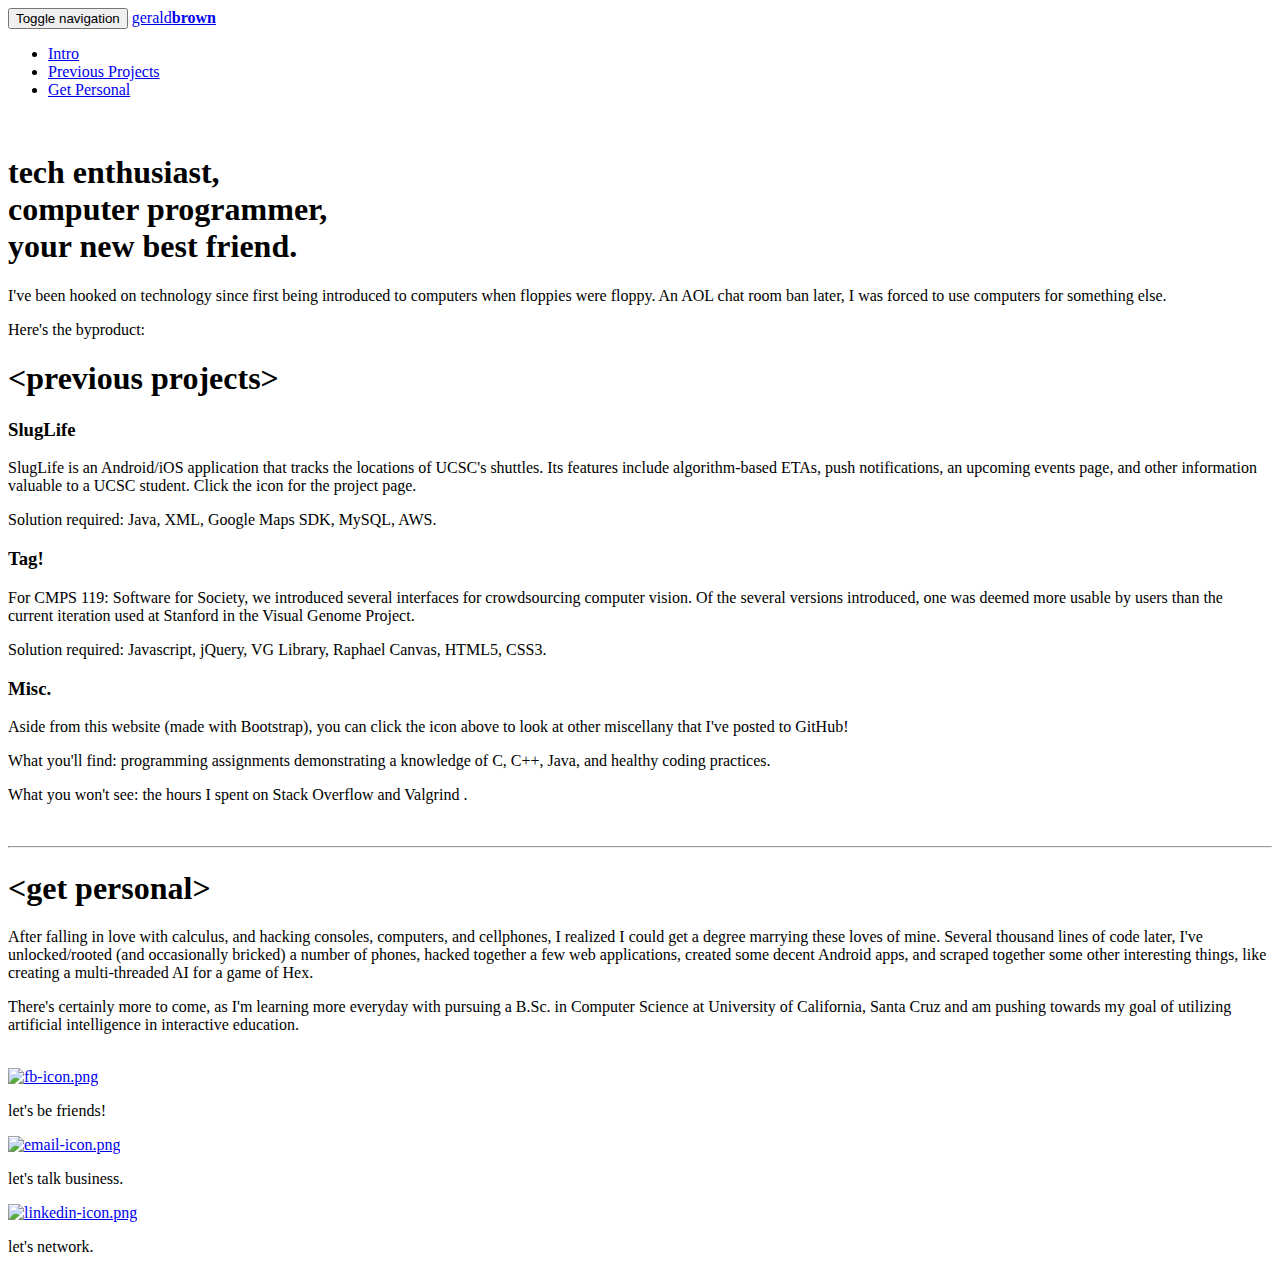
==== index.html @ f1acc8a9 "Transitioned to Bootstrap. Content remains to be edited" ====
<!DOCTYPE html>
<html lang="en">
  <head>
    <meta charset="utf-8">
    <meta http-equiv="X-UA-Compatible" content="IE=edge">
    <meta name="viewport" content="width=device-width, initial-scale=1">
    <!-- The above 3 meta tags *must* come first in the head; any other head content must come *after* these tags -->
    <meta name="description" content="This is the Profile of Gerald Brown">
    <meta name="author" content="Gerald Brown">
    <link rel="icon" href="./images/page_icon.png">

    <title>This is the Portfolio of Gerald Brown</title>

    <!-- Bootstrap core CSS -->
    <link href="./css/bootstrap.css" rel="stylesheet">

    <!-- IE10 viewport hack for Surface/desktop Windows 8 bug -->
    <link href="./css/ie10-viewport-bug-workaround.css" rel="stylesheet">

    <!-- Custom styles for this template -->
    <link href="./css/navbar-fixed-top-jumbotron.css" rel="stylesheet">

    <!-- Just for debugging purposes. Don't actually copy these 2 lines! -->
    <!--[if lt IE 9]><script src="../../assets/js/ie8-responsive-file-warning.js"></script><![endif]-->
    <script src="./js/ie-emulation-modes-warning.js"></script>

    <!-- HTML5 shim and Respond.js for IE8 support of HTML5 elements and media queries -->
    <!--[if lt IE 9]>
      <script src="https://oss.maxcdn.com/html5shiv/3.7.2/html5shiv.min.js"></script>
      <script src="https://oss.maxcdn.com/respond/1.4.2/respond.min.js"></script>
    <![endif]-->
    <!-- Custom syles -->
    <link href="./css/custom-tweak.css" rel="stylesheet"> 
  </head>

  <body data-spy="scroll" data-target=".navbar" data-offset="50">
    <!-- Fixed navbar -->
    <nav class="navbar navbar-default navbar-fixed-top">
      <div class="container">
        <div class="navbar-header">
          <button type="button" class="navbar-toggle collapsed" data-toggle="collapse" data-target="#navbar" aria-expanded="false" aria-controls="navbar">
            <span class="sr-only">Toggle navigation</span>
            <span class="icon-bar"></span>
            <span class="icon-bar"></span>
            <span class="icon-bar"></span>
          </button>
          <a class="navbar-brand" href="#">gerald<b>brown</b></a>
        </div>
        <div id="navbar" class="navbar-collapse collapse">
          <ul class="nav navbar-nav navbar-right">
            <li><a class="link" href="#intro">Intro</a></li>
            <li><a class="link" href="#projects">Previous Projects</a></li>
            <li><a class="link" href="#contact">Get Personal</a></li>
            <!-- 
            <li class="dropdown">
              <a href="#" class="dropdown-toggle" data-toggle="dropdown" role="button" aria-haspopup="true" aria-expanded="false">Dropdown <span class="caret"></span></a>
              <ul class="dropdown-menu">
                <li><a href="#">Action</a></li>
                <li><a href="#">Another action</a></li>
                <li><a href="#">Something else here</a></li>
                <li role="separator" class="divider"></li>
                <li class="dropdown-header">Nav header</li>
                <li><a href="#">Separated link</a></li>
                <li><a href="#">One more separated link</a></li>
              </ul>
            </li> -->
          </ul>
        </div><!--/.nav-collapse -->
      </div>
    </nav>
      
    <!-- Main component for a primary marketing message or call to action -->
    <div class="bg"></div> 
    <a class="anchor" id="intro"></a> 
    <div class="jumbotron">
      <div class="container"> 
        <div class="row"> 
          <div class="col-md-5"></div>
          <div class="col-md-6">
            <br>
            <h1 class="intro-h">tech enthusiast,<br>computer programmer,<br><b>your new best friend.</b></h1>
            <p class="intro-p">I've been hooked on technology since first being introduced to computers
              when floppies were floppy. An AOL chat room ban later, I
              was forced to use computers for something else.</p>
            <p class="intro-p">Here's the byproduct:</p>
          </div>
          <div class="col-md-1"></div>
        </div> 
      </div>
    </div>

    <div class="container">
      <div class="row">
        <a class="anchor" id="projects"></a> 
        <div class="col-md-12 text-center">
         <h1>&lt;previous projects&gt;</h1>
        </div>
      </div>
      <!-- Example row of columns -->
      <div class="row marketing">
        <div class="col-md-4">
          <h3>SlugLife</h3>
          <p>SlugLife is an Android/iOS application that tracks the locations of UCSC's shuttles. Its features include algorithm-based ETAs, push notifications, an upcoming events page, and other information valuable to a UCSC student. Click the icon for the project page.</p>
          <p>Solution required: Java, XML, Google Maps SDK, MySQL, AWS.
        </div>
        <div class="col-md-4">
          <h3>Tag!</h3>
          <p>For CMPS 119: Software for Society, we introduced several interfaces for crowdsourcing computer vision. Of the several versions introduced, one was deemed more usable by users than the current iteration used at Stanford in the Visual Genome Project.</p>
          <p>Solution required: Javascript, jQuery, VG Library, Raphael Canvas, HTML5, CSS3.</p>
        </div>
        <div class="col-md-4">
          <h3>Misc.</h3>
          <p>Aside from this website (made with Bootstrap), you can click the icon above to look at other miscellany that I've posted to GitHub!</p>
          <p>What you'll find: programming assignments demonstrating a knowledge of C, C++, Java, and healthy coding practices.</p>
          <p>What you won't see: the hours I spent on Stack Overflow and Valgrind .</p>
        </div>
      </div> <!-- /row -->
      <br>
      <hr>
      <div class="row">
        <a class="anchor" id="contact"></a> 
        <div class="col-md-12 text-center"> 
          <h1>&lt;get personal&gt;</h1> 
        </div>
      </div>
      <div class="row">
        <div class="col-md-2"></div> 
        <div class="col-md-8"><p>After falling in love with calculus, and
          hacking consoles, computers, and cellphones, I realized I could get a
          degree marrying these loves of mine. Several thousand lines of code
          later, I've unlocked/rooted (and occasionally bricked) a number of
          phones, hacked together a few web applications, created some decent
          Android apps, and scraped together some other interesting things,
          like creating a multi-threaded AI for a game of Hex.</p>
          <p>There's certainly more to come, as I'm learning more everyday with
          pursuing a B.Sc. in Computer Science at University of California, Santa
          Cruz and am pushing towards my goal of utilizing artificial
          intelligence in interactive education.</p>
        </div>
        <div class="col-md-2"></div> 
      </div> 
      <br> 
      <div class="row"> 
        <div class="col-md-3"></div>
       <div class="col-md-2 text-center">
           <a href="http://www.facebook.com/gerald.m.brown"><img src="./images/fb-icon.png" alt="fb-icon.png"></a>
            <p>let's be friends!</p>
        </div>
        <div class="col-md-2 text-center">
            <a href="mailto:gemabrow@ucsc.edu"><img src="./images/email-icon.png" alt="email-icon.png"></a>
            <p>let's talk business.</p>
        </div>
         <div class="col-md-2 text-center">
             <a href="http://www.linkedin.com/in/geraldcodes"><img src="./images/linkedin-icon.png" alt="linkedin-icon.png"></a>
            <p>let's network.</p> 
        </div> 
        <div class="col-md-3"></div>
    </div> <!-- /container -->
    <!-- Bootstrap core JavaScript
    ================================================== -->
    <!-- Placed at the end of the document so the pages load faster -->
    <script src="https://ajax.googleapis.com/ajax/libs/jquery/1.11.3/jquery.min.js"></script>
    <script>window.jQuery || document.write('<script src="./js/jquery.min.js"><\/script>')</script>
    <script src="./js/bootstrap.min.js"></script>
    <!-- IE10 viewport hack for Surface/desktop Windows 8 bug -->
    <script src="./js/ie10-viewport-bug-workaround.js"></script>
    <!-- parallax scrolling for background, scroll spy to highlight
                 sections in navbar, and smooth animations for onclick -->
    <script>
      $(document).ready(function() { 
        var jumboHeight = $('.jumbotron').outerHeight();
        
        function parallax(){
          var scrolled = $(window).scrollTop();
          $('.bg').css('height', (jumboHeight-scrolled) + 'px');
        }
        
        $(window).scroll(function(e){
          parallax();
        });
        
        // Add scrollspy to <body>
        $('body').scrollspy({target: ".navbar", offset: 50});
        
        // Add smooth scrolling on all links inside the navbar
        $("#navbar a").on('click', function(event) {
            // Make sure this.hash has a value before overriding default behavior
            if (this.hash !== "") {
                // Prevent default anchor click behavior
                event.preventDefault();
                
                // Store hash
                var hash = this.hash;
                
                // Using jQuery's animate() method to add smooth page scroll
                // The optional number (800) specifies the number of milliseconds it takes to scroll to the specified area
                $('html, body').animate({
                    scrollTop: $(hash).offset().top
                }, 800, function(){
                    // Add hash (#) to URL when done scrolling (default click behavior)
                    window.location.hash = hash;
                });
            }  // End if
        }); // End smooth scrolling      
      });
    </script>
  </body>
</html>
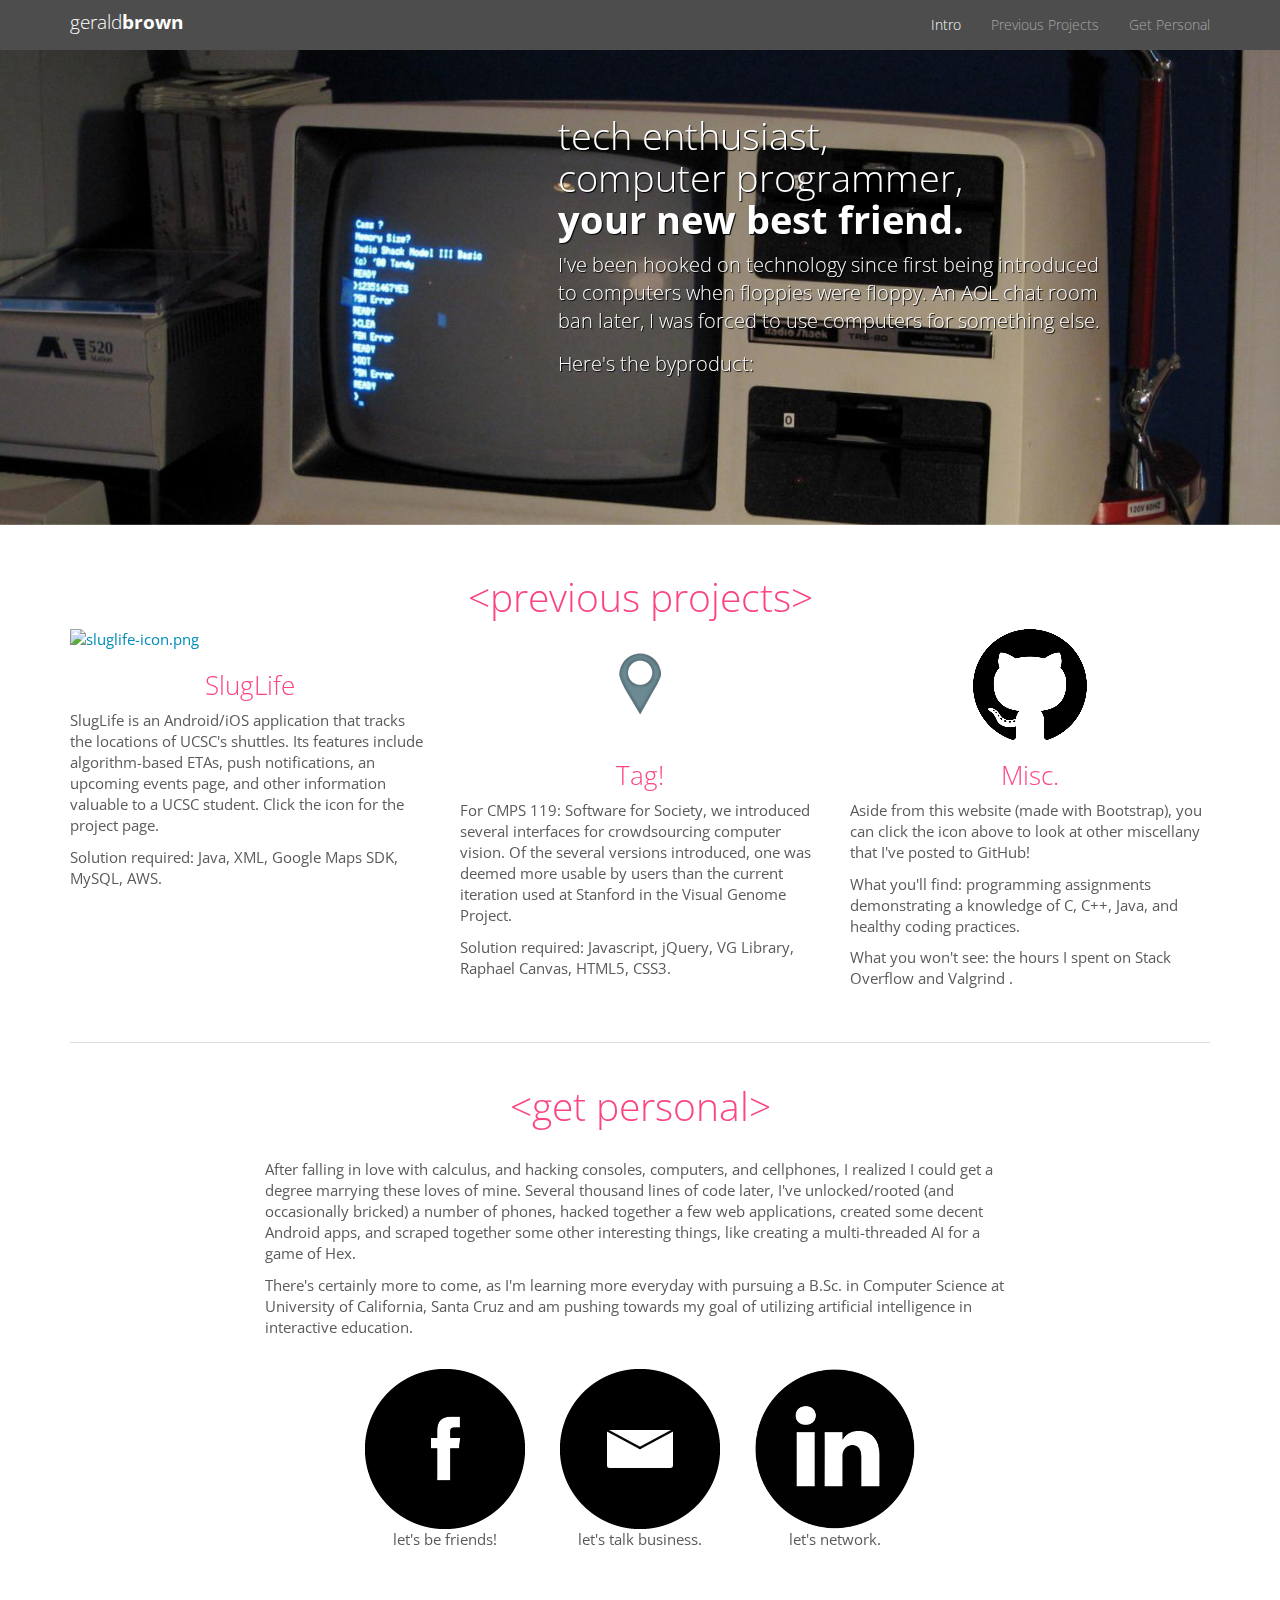
==== commit b6caaacb: "added logos and updated links." ====
--- a/index.html
+++ b/index.html
@@ -99,16 +99,19 @@
       <!-- Example row of columns -->
       <div class="row marketing">
         <div class="col-md-4">
+          <a href="https://sites.google.com/a/ucsc.edu/sluglife/"><img src="./images/sluglife-icon.png" alt="sluglife-icon.png" class="img-responsive center-block"></a>
           <h3>SlugLife</h3>
           <p>SlugLife is an Android/iOS application that tracks the locations of UCSC's shuttles. Its features include algorithm-based ETAs, push notifications, an upcoming events page, and other information valuable to a UCSC student. Click the icon for the project page.</p>
           <p>Solution required: Java, XML, Google Maps SDK, MySQL, AWS.
         </div>
         <div class="col-md-4">
+          <a href="https://docs.google.com/presentation/d/1_9cpJOYar5Cr22fcuYyakLrB4kdNf_PcuKKpRmQ2mo4/pub?start=true&loop=false&delayms=5000"><img src="./images/location.png" alt="location.png" class="img-responsive center-block"></a> 
           <h3>Tag!</h3>
           <p>For CMPS 119: Software for Society, we introduced several interfaces for crowdsourcing computer vision. Of the several versions introduced, one was deemed more usable by users than the current iteration used at Stanford in the Visual Genome Project.</p>
           <p>Solution required: Javascript, jQuery, VG Library, Raphael Canvas, HTML5, CSS3.</p>
         </div>
         <div class="col-md-4">
+          <a href="https://github.com/gemabrow"><img src="./images/github-icon.png" alt="github-icon.png" class="img-responsive center-block"></a>
           <h3>Misc.</h3>
           <p>Aside from this website (made with Bootstrap), you can click the icon above to look at other miscellany that I've posted to GitHub!</p>
           <p>What you'll find: programming assignments demonstrating a knowledge of C, C++, Java, and healthy coding practices.</p>
@@ -123,6 +126,7 @@
           <h1>&lt;get personal&gt;</h1> 
         </div>
       </div>
+      <br> 
       <div class="row">
         <div class="col-md-2"></div> 
         <div class="col-md-8"><p>After falling in love with calculus, and
--- a/css/ie10-viewport-bug-workaround.css
+++ b/css/ie10-viewport-bug-workaround.css
@@ -0,0 +1,15 @@
+/*!
+ * IE10 viewport hack for Surface/desktop Windows 8 bug
+ * Copyright 2014-2015 Twitter, Inc.
+ * Licensed under MIT (https://github.com/twbs/bootstrap/blob/master/LICENSE)
+ */
+
+/*
+ * See the Getting Started docs for more information:
+ * http://getbootstrap.com/getting-started/#support-ie10-width
+ */
+@-webkit-viewport { width: device-width; }
+@-moz-viewport    { width: device-width; }
+@-ms-viewport     { width: device-width; }
+@-o-viewport      { width: device-width; }
+@viewport         { width: device-width; }
--- a/css/navbar-fixed-top-jumbotron.css
+++ b/css/navbar-fixed-top-jumbotron.css
@@ -0,0 +1,12 @@
+body {
+  min-height: 30px;
+  padding-top: 25px;
+  padding-bottom: 20px;
+}
+
+a.anchor {
+    display: block;
+    position: relative;
+    top: -25px;
+    visibility: hidden;
+}
--- a/css/custom-tweak.css
+++ b/css/custom-tweak.css
@@ -0,0 +1,202 @@
+/* GLOBAL STYLES
+-------------------------------------------------- */
+/* Padding below the footer and lighter body text */
+
+body {
+  padding-bottom: 40px;
+  color: #5a5a5a;
+}
+
+.bg {
+  background: url('../images/terminal_background.jpg') no-repeat fixed center;
+  background-size:cover; 
+  position: fixed;
+  width: 100%;
+  height: 500px; /* height of jumbotron */
+  z-index:-1;
+}
+
+.jumbotron {
+  height: 500px;
+  color: white;
+  text-shadow: #000 1px 1px 1px;
+  background: transparent;
+}
+
+h1.intro-h {
+  font-size: 38px;
+}
+
+p.intro-p {
+  font-size: 20px;
+  word-wrap: break-word;
+}
+
+.container .row .col-md-12 > h1 {
+  color:#fb4485;
+}
+
+.marketing .col-md-4 > h3 {
+  text-align:center; 
+  color: #fb4485;
+}
+
+/* CUSTOMIZE THE NAVBAR
+-------------------------------------------------- */
+.navbar-default {
+  background-color: #4d4d4d;
+  border-color: #4d4d4d;
+  min-height:50px;
+}
+
+.navbar-default .navbar-nav > li > a {
+  color: #a7a7a7;
+  font-size:14px;
+  top:2px;
+}
+
+.navbar-default .navbar-nav > li > a:hover, 
+.navbar-default .navbar-nav > li > a:focus {
+  background-color: #4d4d4d;
+  color: #ffffff;
+}
+
+.navbar-default .navbar-nav > .active > a,
+.navbar-default .navbar-nav > .active > a:hover,
+.navbar-default .navbar-nav > .active > a:focus {
+  color: #ffffff;
+  background-color: #4d4d4d;
+}
+
+.navbar-default .navbar-nav > .open > a,
+.navbar-default .navbar-nav > .open > a:hover,
+.navbar-default .navbar-nav > .open > a:focus {
+  color: #ffffff;
+  background-color: #4d4d4d;
+}
+
+.navbar-default .navbar-toggle {
+  border-color: #4d4d4d;
+}
+
+.navbar-default .navbar-toggle:hover,
+.navbar-default .navbar-toggle:focus {
+  background-color: #4d4d4d;
+}
+
+@media (max-width: 767px) {
+  .navbar-default .navbar-nav .open .dropdown-menu > li > a {
+    color: #a7a7a7;
+    background-color:#4d4d4d;  
+}
+  .navbar-default .navbar-nav .open .dropdown-menu > li > a:hover,
+  .navbar-default .navbar-nav .open .dropdown-menu > li > a:focus {
+    color: #ffffff;
+    background-color:#4d4d4d; 
+}
+  .navbar-default .navbar-nav .open .dropdown-menu > .active > a,
+  .navbar-default .navbar-nav .open .dropdown-menu > .active > a:hover,
+  .navbar-default .navbar-nav .open .dropdown-menu > .active > a:focus {
+    color: #ffffff;
+    background-color: #4d4d4d;
+  }
+}
+
+/* CUSTOMIZE THE CAROUSEL
+-------------------------------------------------- */
+
+/* Carousel base class */
+.carousel {
+  height: 500px;
+  margin-bottom: 60px;
+}
+/* Since positioning the image, we need to help out the caption */
+.carousel-caption {
+  z-index: 10;
+}
+
+/* Declare heights because of positioning of img element */
+.carousel .item {
+  height: 500px;
+  background-color: #777;
+}
+.carousel-inner > .item > img {
+  position: absolute;
+  top: 0;
+  left: 0;
+  min-width: 100%;
+  height: 500px;
+}
+
+
+/* MARKETING CONTENT
+-------------------------------------------------- */
+
+/* Center align the text within the three columns below the carousel */
+.marketing .col-lg-4 {
+  margin-bottom: 20px;
+  text-align: center;
+}
+.marketing h2 {
+  font-weight: normal;
+}
+.marketing .col-lg-4 p {
+  margin-right: 10px;
+  margin-left: 10px;
+}
+
+
+/* Featurettes
+------------------------- */
+
+.featurette-divider {
+  margin: 80px 0; /* Space out the Bootstrap <hr> more */
+}
+
+/* Thin out the marketing headings */
+.featurette-heading {
+  font-weight: 300;
+  line-height: 1;
+  letter-spacing: -1px;
+}
+
+
+/* RESPONSIVE CSS
+-------------------------------------------------- */
+
+@media (min-width: 768px) {
+  /* Navbar positioning foo */
+  .navbar-wrapper {
+    margin-top: 20px;
+  }
+  .navbar-wrapper .container {
+    padding-right: 15px;
+    padding-left: 15px;
+  }
+  .navbar-wrapper .navbar {
+    padding-right: 0;
+    padding-left: 0;
+  }
+
+  /* The navbar becomes detached from the top, so we round the corners */
+  .navbar-wrapper .navbar {
+    border-radius: 4px;
+  }
+
+  /* Bump up size of carousel content */
+  .carousel-caption p {
+    margin-bottom: 20px;
+    font-size: 21px;
+    line-height: 1.4;
+  }
+
+  .featurette-heading {
+    font-size: 50px;
+  }
+}
+
+@media (min-width: 992px) {
+  .featurette-heading {
+    margin-top: 120px;
+  }
+}
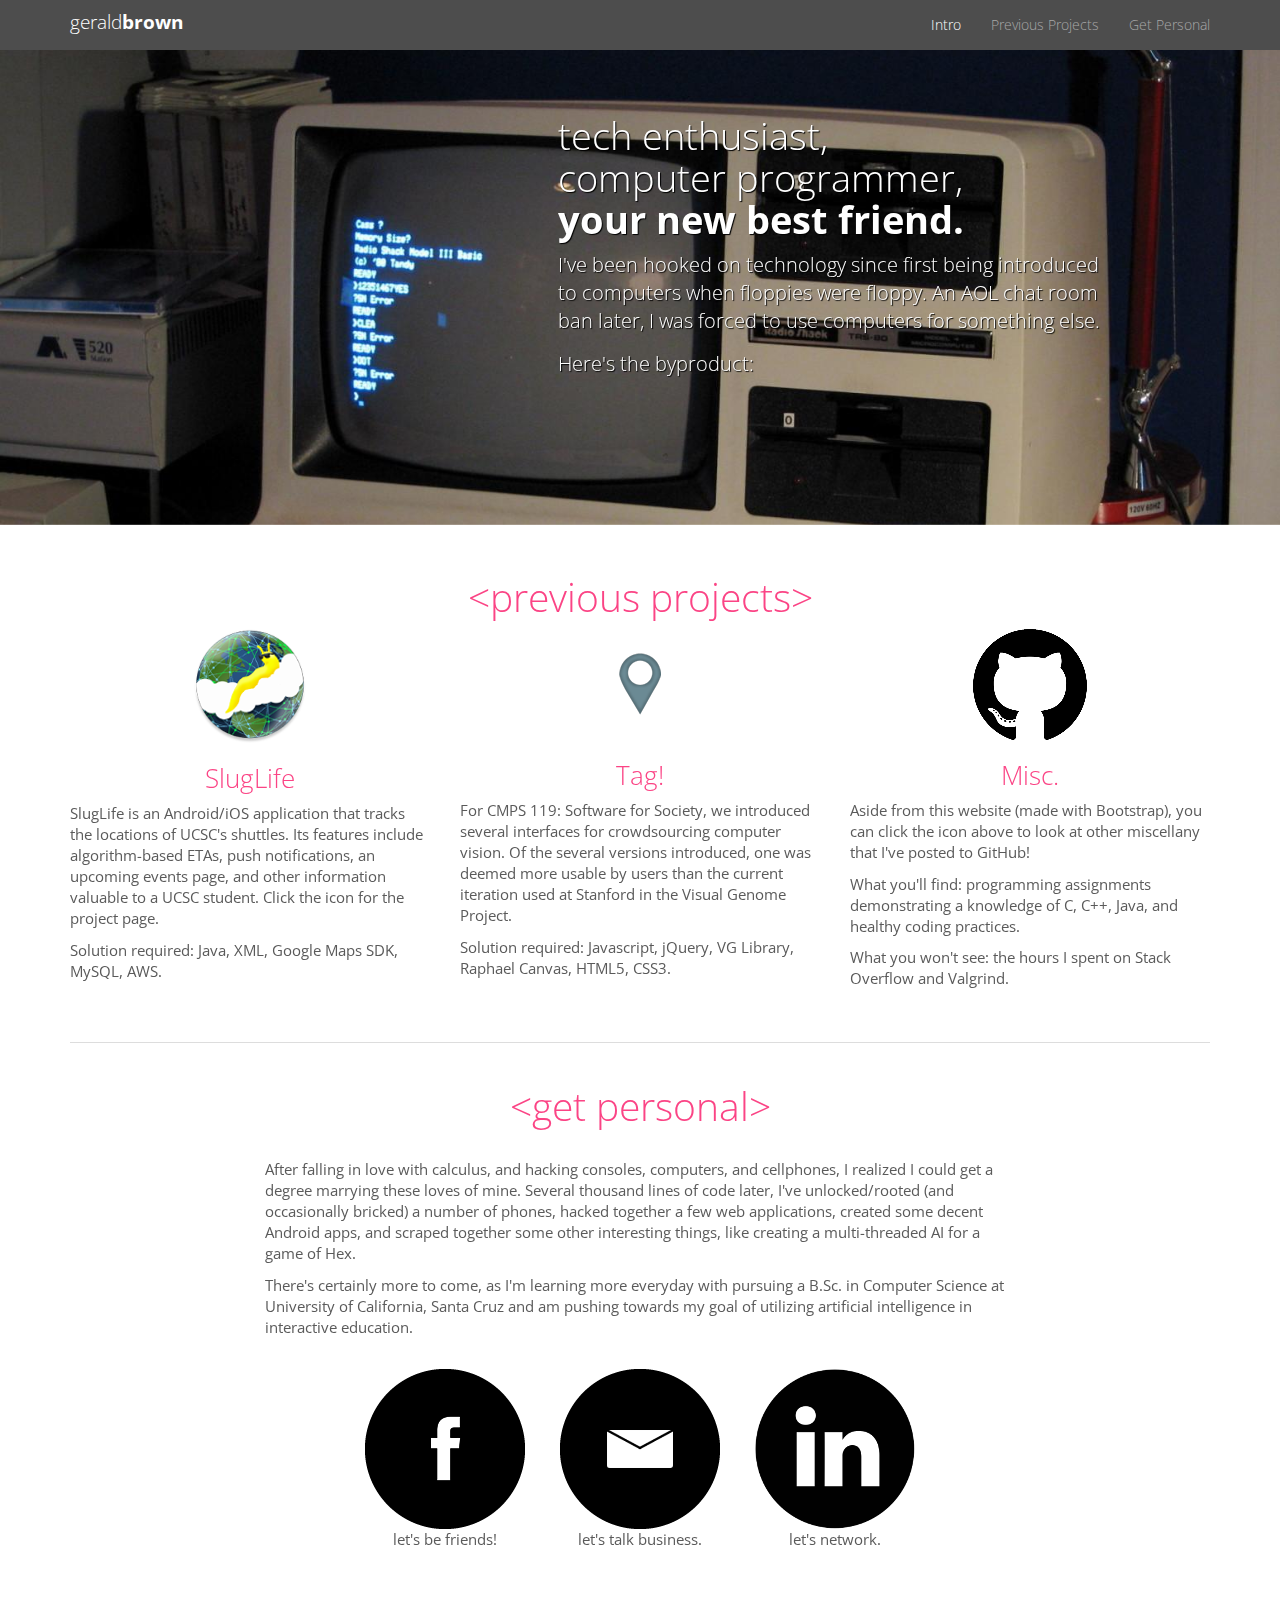
==== commit 16dd6ac1: "Eliminated typo." ====
--- a/index.html
+++ b/index.html
@@ -115,7 +115,7 @@
           <h3>Misc.</h3>
           <p>Aside from this website (made with Bootstrap), you can click the icon above to look at other miscellany that I've posted to GitHub!</p>
           <p>What you'll find: programming assignments demonstrating a knowledge of C, C++, Java, and healthy coding practices.</p>
-          <p>What you won't see: the hours I spent on Stack Overflow and Valgrind .</p>
+          <p>What you won't see: the hours I spent on Stack Overflow and Valgrind.</p>
         </div>
       </div> <!-- /row -->
       <br>
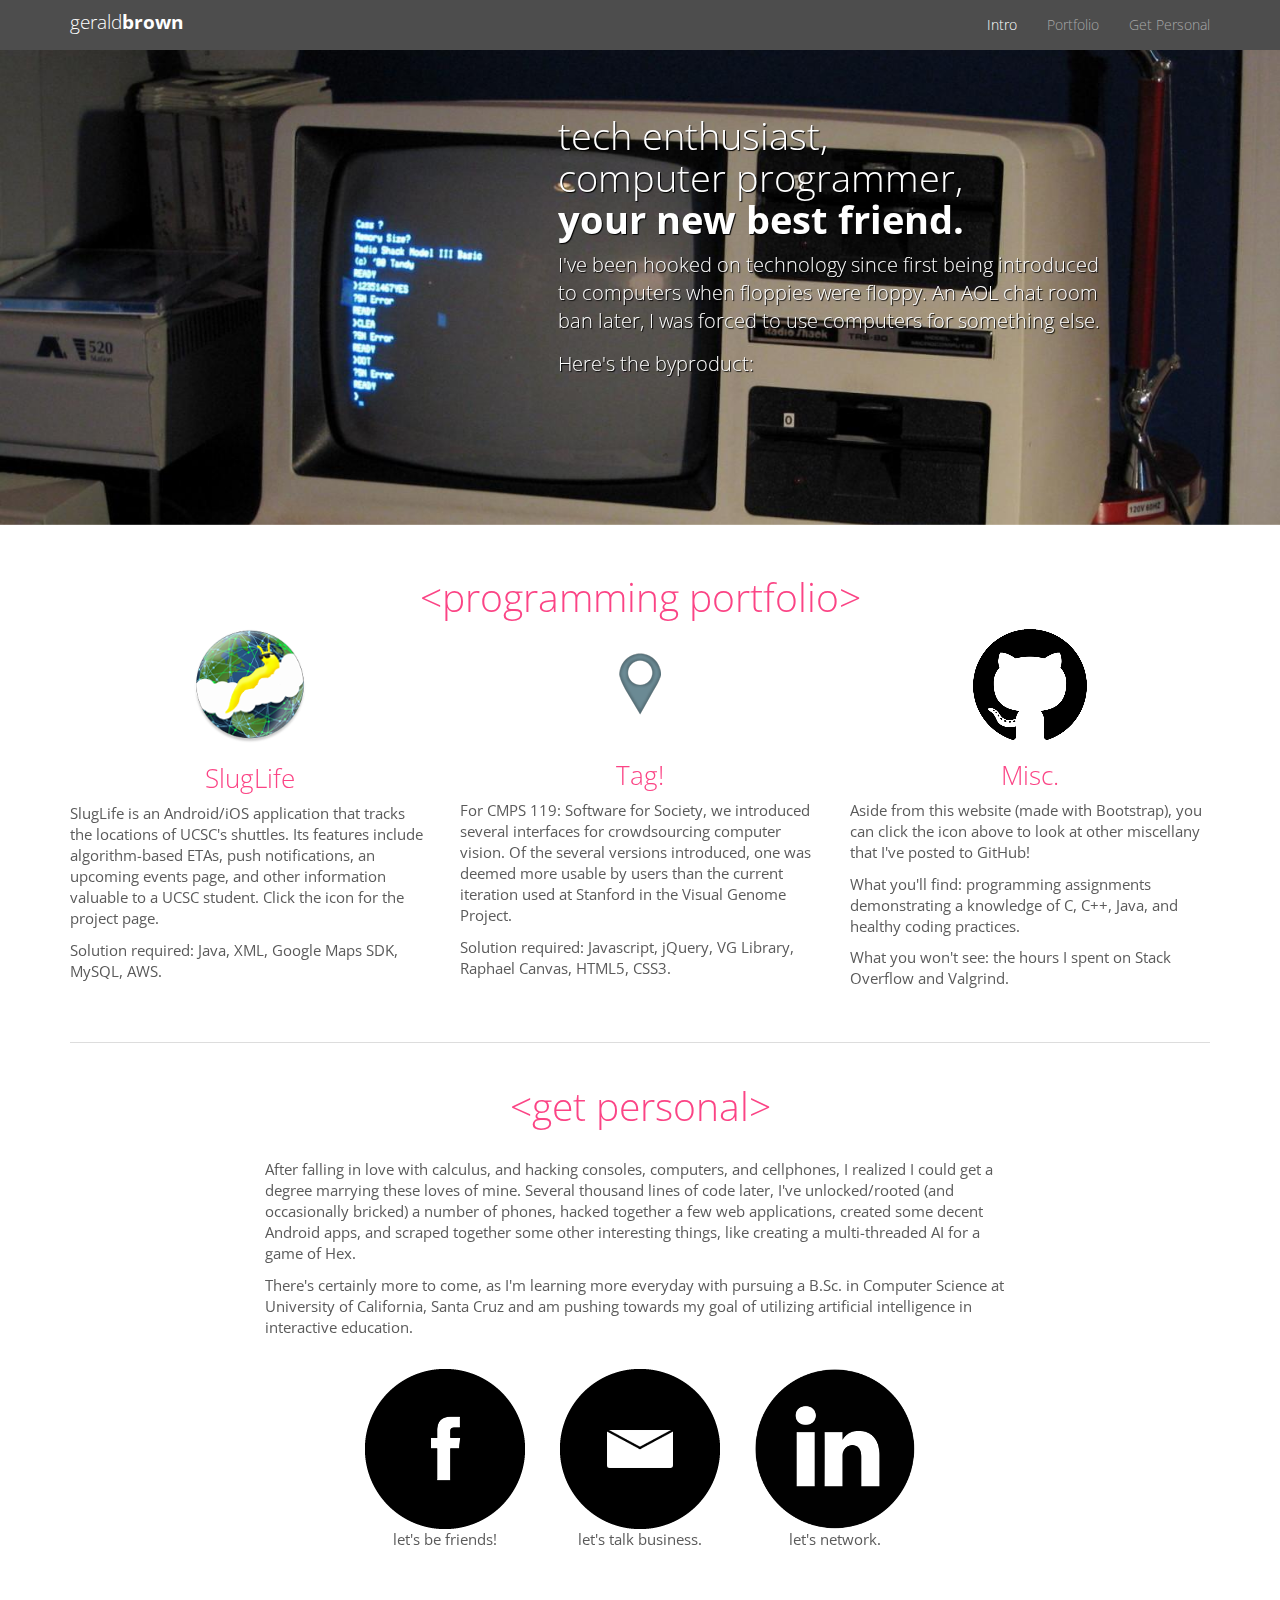
==== commit df36e111: "changed header from 'previous projects' to 'portfolio'" ====
--- a/index.html
+++ b/index.html
@@ -49,7 +49,7 @@
         <div id="navbar" class="navbar-collapse collapse">
           <ul class="nav navbar-nav navbar-right">
             <li><a class="link" href="#intro">Intro</a></li>
-            <li><a class="link" href="#projects">Previous Projects</a></li>
+            <li><a class="link" href="#projects">Portfolio</a></li>
             <li><a class="link" href="#contact">Get Personal</a></li>
             <!-- 
             <li class="dropdown">
@@ -93,7 +93,7 @@
       <div class="row">
         <a class="anchor" id="projects"></a> 
         <div class="col-md-12 text-center">
-         <h1>&lt;previous projects&gt;</h1>
+         <h1>&lt;programming portfolio&gt;</h1>
         </div>
       </div>
       <!-- Example row of columns -->
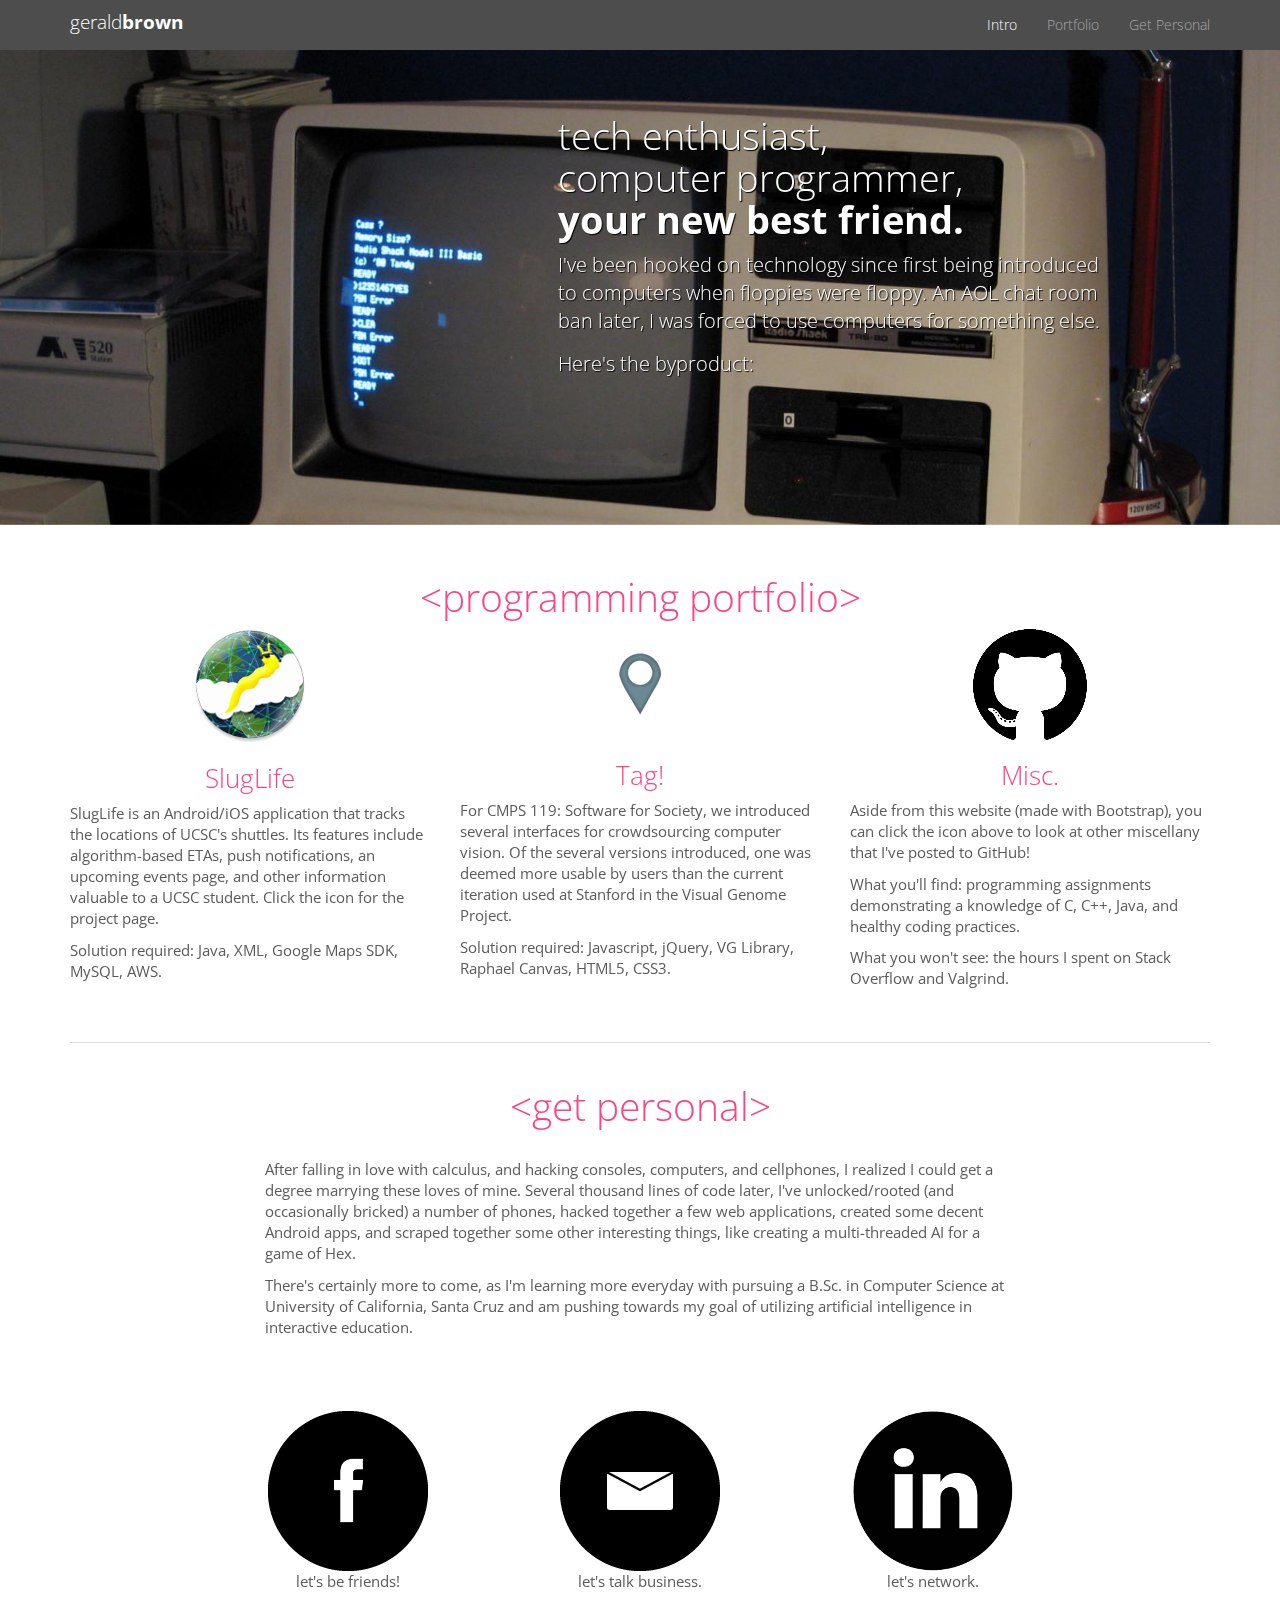
==== commit 59ec7895: "changed spacing for contact links at EOF" ====
--- a/index.html
+++ b/index.html
@@ -143,22 +143,24 @@
         </div>
         <div class="col-md-2"></div> 
       </div> 
-      <br> 
+      <br><br><br> 
       <div class="row"> 
-        <div class="col-md-3"></div>
+       <div class="col-md-2"></div>
        <div class="col-md-2 text-center">
            <a href="http://www.facebook.com/gerald.m.brown"><img src="./images/fb-icon.png" alt="fb-icon.png"></a>
             <p>let's be friends!</p>
         </div>
+        <div class="col-md-1"></div>
         <div class="col-md-2 text-center">
             <a href="mailto:gemabrow@ucsc.edu"><img src="./images/email-icon.png" alt="email-icon.png"></a>
             <p>let's talk business.</p>
         </div>
-         <div class="col-md-2 text-center">
+        <div class="col-md-1"></div> 
+        <div class="col-md-2 text-center">
              <a href="http://www.linkedin.com/in/geraldcodes"><img src="./images/linkedin-icon.png" alt="linkedin-icon.png"></a>
             <p>let's network.</p> 
         </div> 
-        <div class="col-md-3"></div>
+        <div class="col-md-2"></div>
     </div> <!-- /container -->
     <!-- Bootstrap core JavaScript
     ================================================== -->
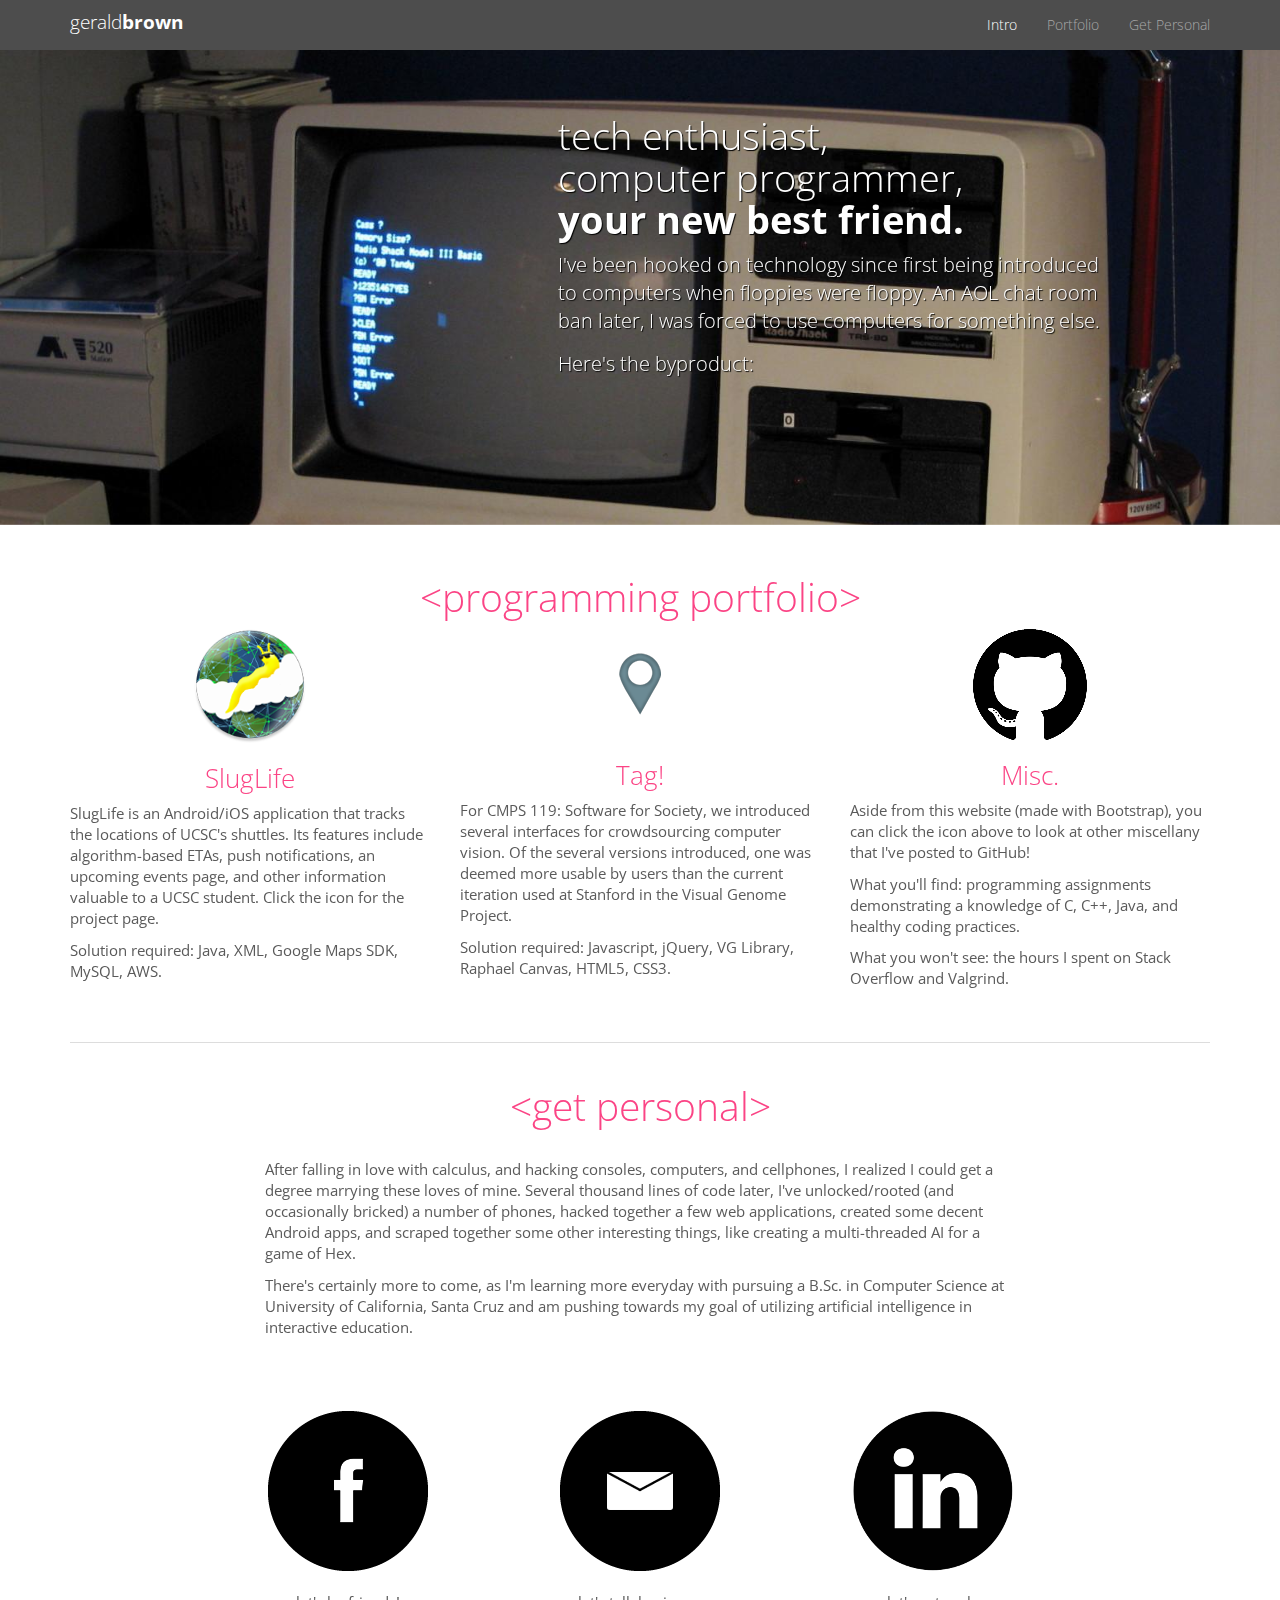
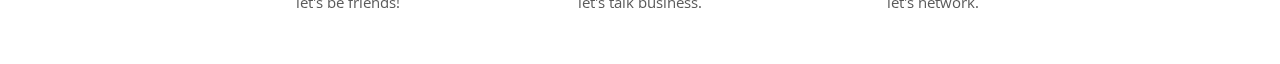
==== commit 9456edc6: "changed spacing for captions of contact links at EOF" ====
--- a/index.html
+++ b/index.html
@@ -145,20 +145,23 @@
       </div> 
       <br><br><br> 
       <div class="row"> 
-       <div class="col-md-2"></div>
-       <div class="col-md-2 text-center">
-           <a href="http://www.facebook.com/gerald.m.brown"><img src="./images/fb-icon.png" alt="fb-icon.png"></a>
-            <p>let's be friends!</p>
+        <div class="col-md-2"></div>
+        <div class="col-md-2 text-center">
+          <a href="http://www.facebook.com/gerald.m.brown"><img src="./images/fb-icon.png" alt="fb-icon.png"></a>
+          <br><br>
+          <p>let's be friends!</p>
         </div>
         <div class="col-md-1"></div>
         <div class="col-md-2 text-center">
-            <a href="mailto:gemabrow@ucsc.edu"><img src="./images/email-icon.png" alt="email-icon.png"></a>
-            <p>let's talk business.</p>
+          <a href="mailto:gemabrow@ucsc.edu"><img src="./images/email-icon.png" alt="email-icon.png"></a>
+          <br><br>
+          <p>let's talk business.</p>
         </div>
         <div class="col-md-1"></div> 
         <div class="col-md-2 text-center">
-             <a href="http://www.linkedin.com/in/geraldcodes"><img src="./images/linkedin-icon.png" alt="linkedin-icon.png"></a>
-            <p>let's network.</p> 
+          <a href="http://www.linkedin.com/in/geraldcodes"><img src="./images/linkedin-icon.png" alt="linkedin-icon.png"></a>
+          <br><br> 
+          <p>let's network.</p> 
         </div> 
         <div class="col-md-2"></div>
     </div> <!-- /container -->
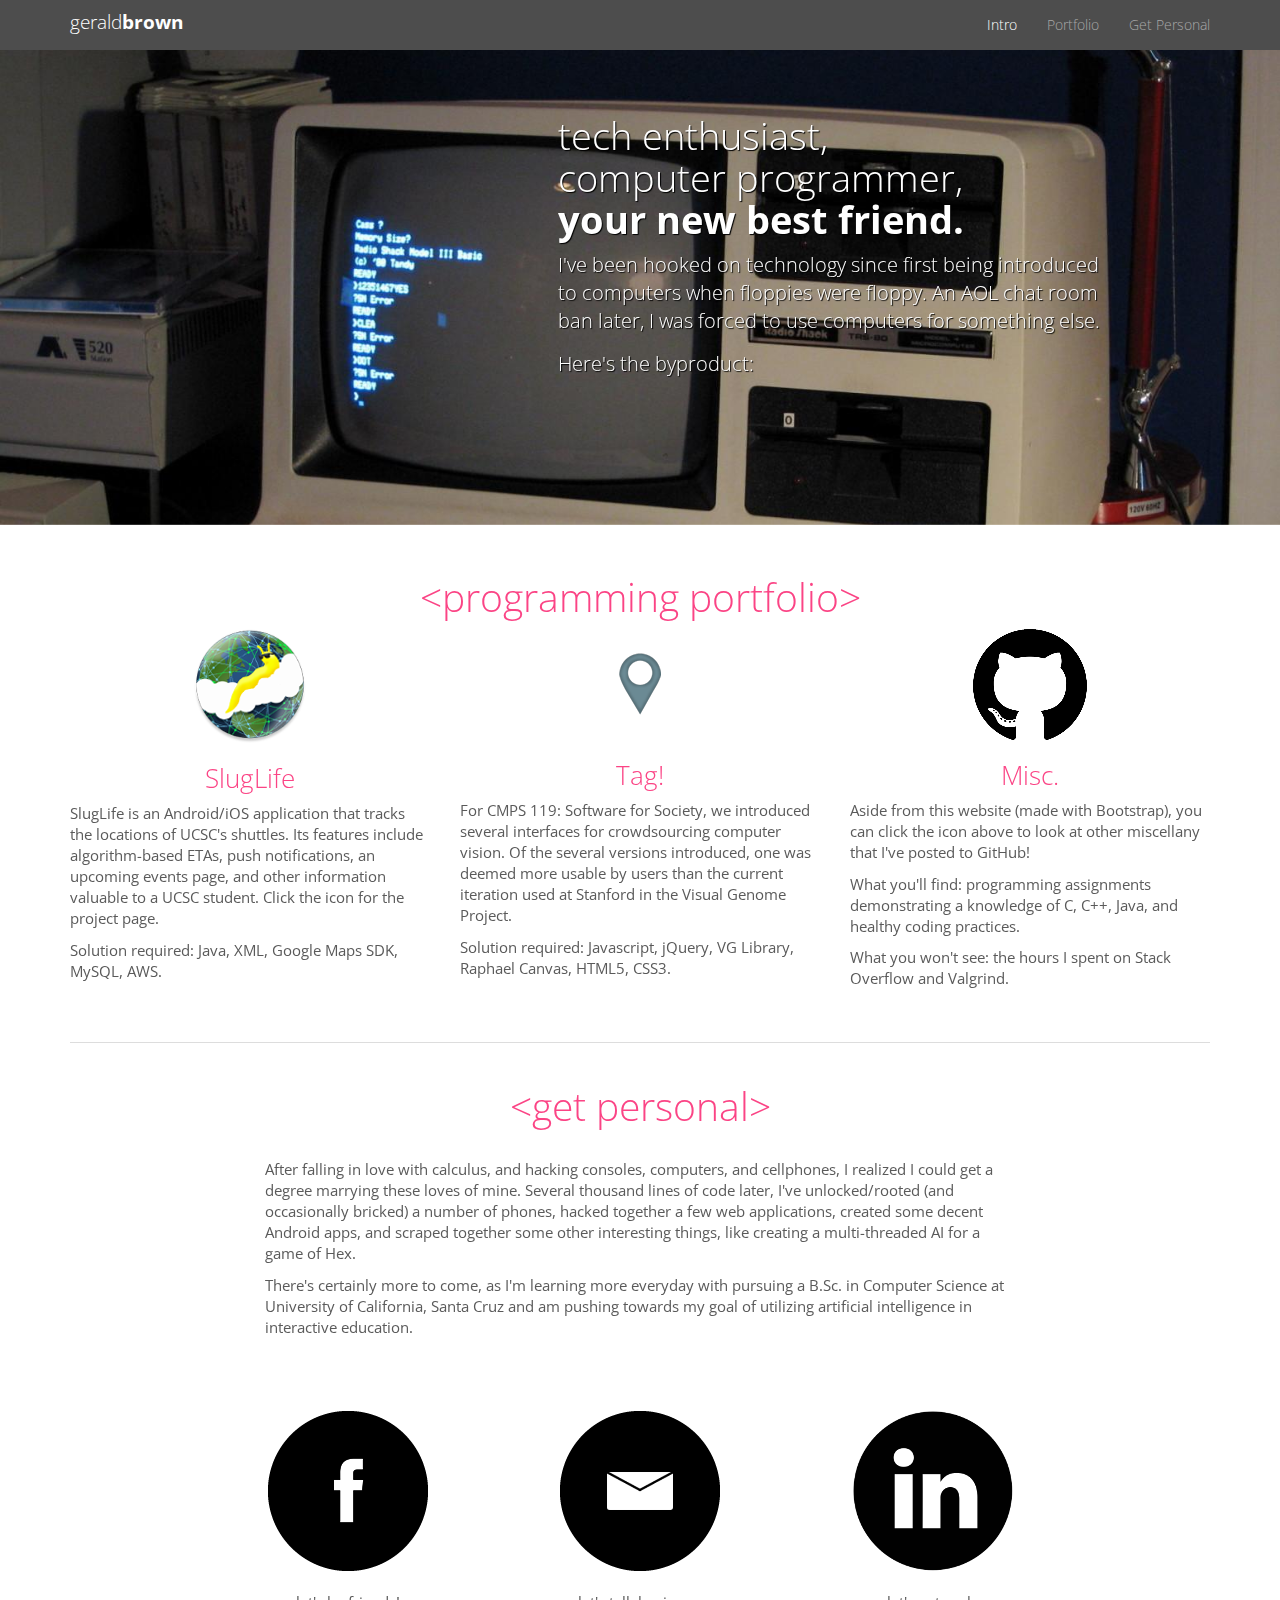
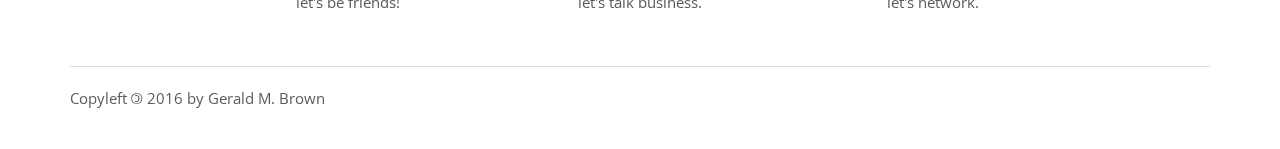
==== commit 66d77a3e: "added illegitimate copyleft footer" ====
--- a/index.html
+++ b/index.html
@@ -164,6 +164,12 @@
           <p>let's network.</p> 
         </div> 
         <div class="col-md-2"></div>
+      </div> 
+      <br>
+      <hr>
+      <footer>
+        Copyleft <span class="copy-left">&copy;</span> 2016 by Gerald M. Brown
+      </footer>
     </div> <!-- /container -->
     <!-- Bootstrap core JavaScript
     ================================================== -->
--- a/css/custom-tweak.css
+++ b/css/custom-tweak.css
@@ -41,6 +41,18 @@
   color: #fb4485;
 }
 
+.copy-left { 
+  display: inline-block; 
+  text-align: right; 
+  margin: 0px; 
+  -moz-transform: scaleX(-1); 
+  -o-transform: scaleX(-1); 
+  -webkit-transform: scaleX(-1); 
+  transform: scaleX(-1); 
+  filter: FlipH; -
+  ms-filter: “FlipH”; 
+}
+
 /* CUSTOMIZE THE NAVBAR
 -------------------------------------------------- */
 .navbar-default {
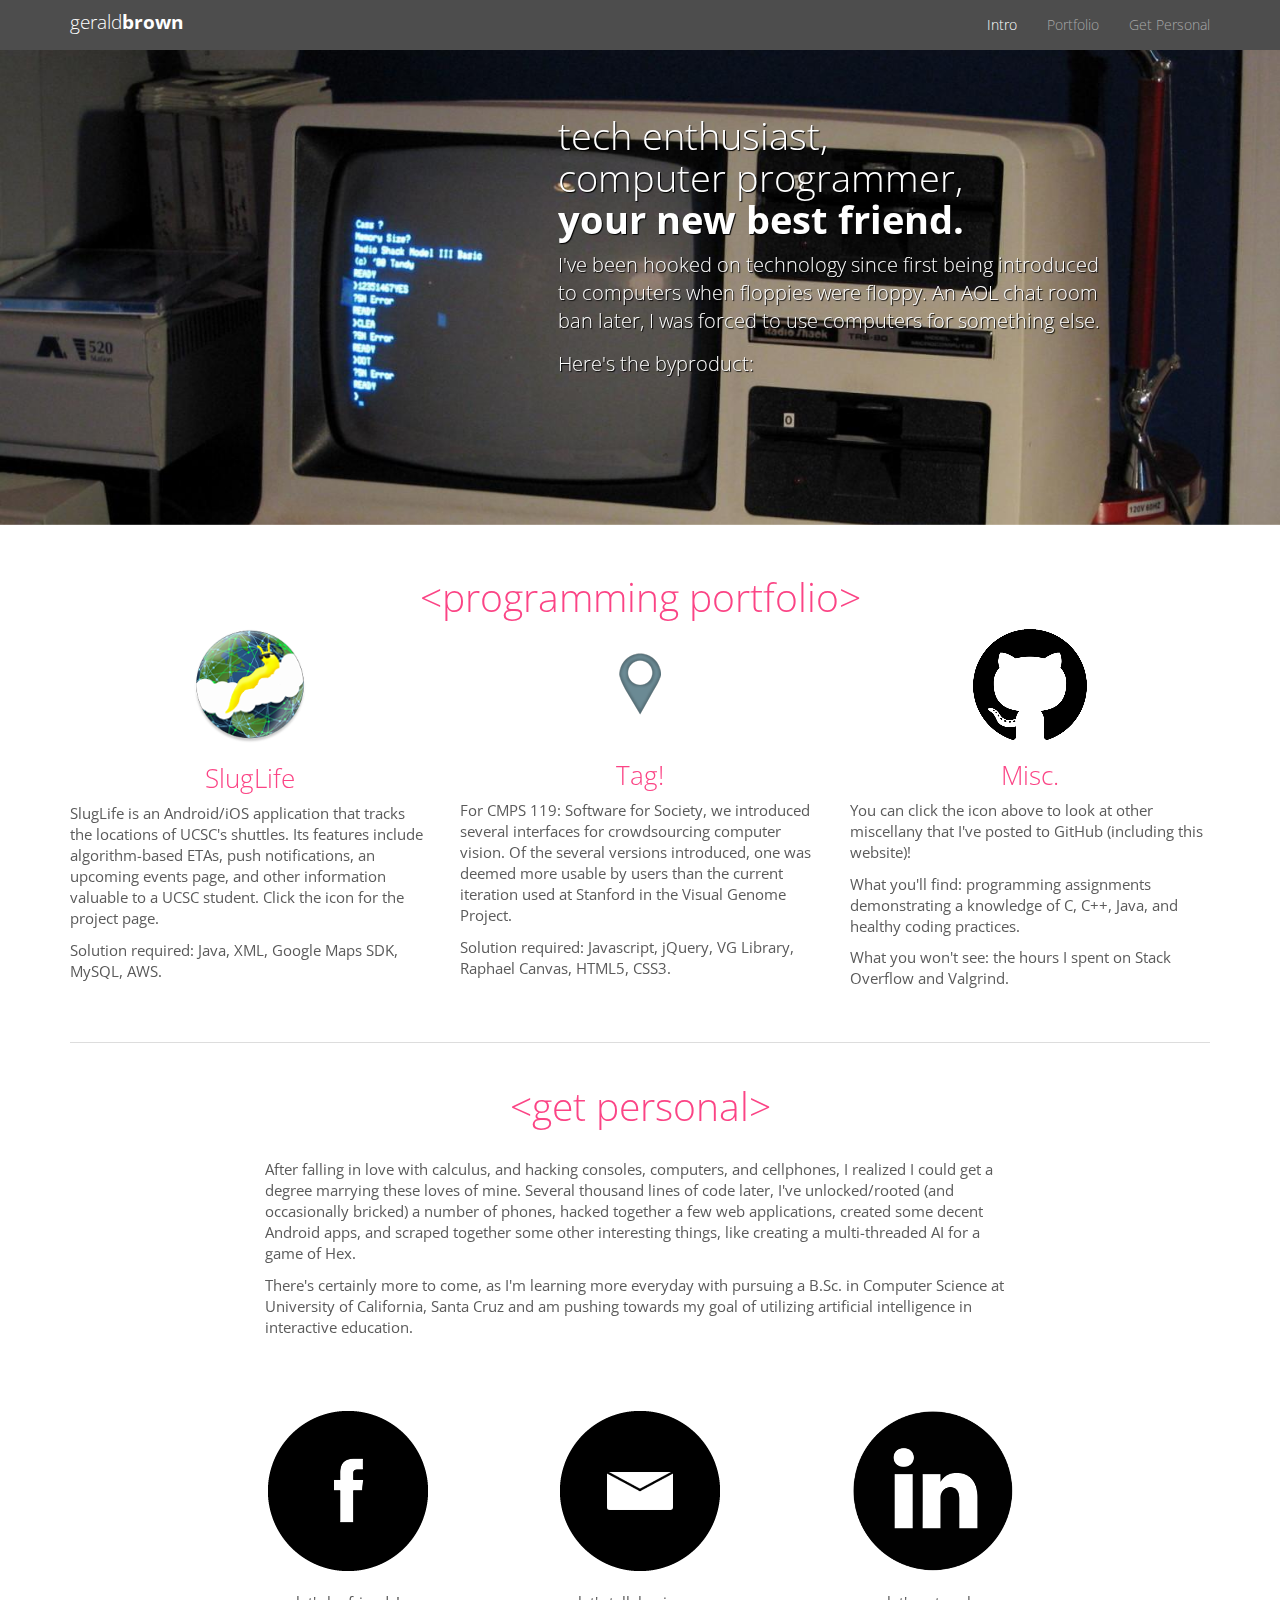
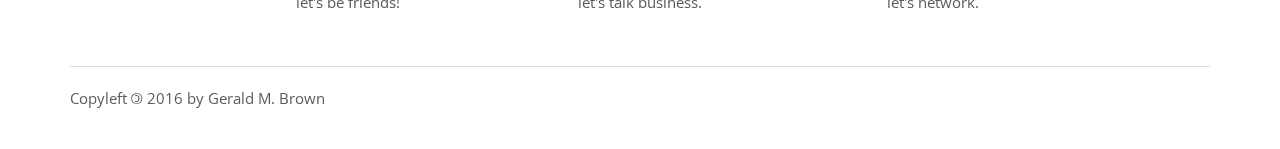
==== commit a7399978: "corrected github body" ====
--- a/index.html
+++ b/index.html
@@ -113,7 +113,7 @@
         <div class="col-md-4">
           <a href="https://github.com/gemabrow"><img src="./images/github-icon.png" alt="github-icon.png" class="img-responsive center-block"></a>
           <h3>Misc.</h3>
-          <p>Aside from this website (made with Bootstrap), you can click the icon above to look at other miscellany that I've posted to GitHub!</p>
+          <p>You can click the icon above to look at other miscellany that I've posted to GitHub (including this website)!</p>
           <p>What you'll find: programming assignments demonstrating a knowledge of C, C++, Java, and healthy coding practices.</p>
           <p>What you won't see: the hours I spent on Stack Overflow and Valgrind.</p>
         </div>
